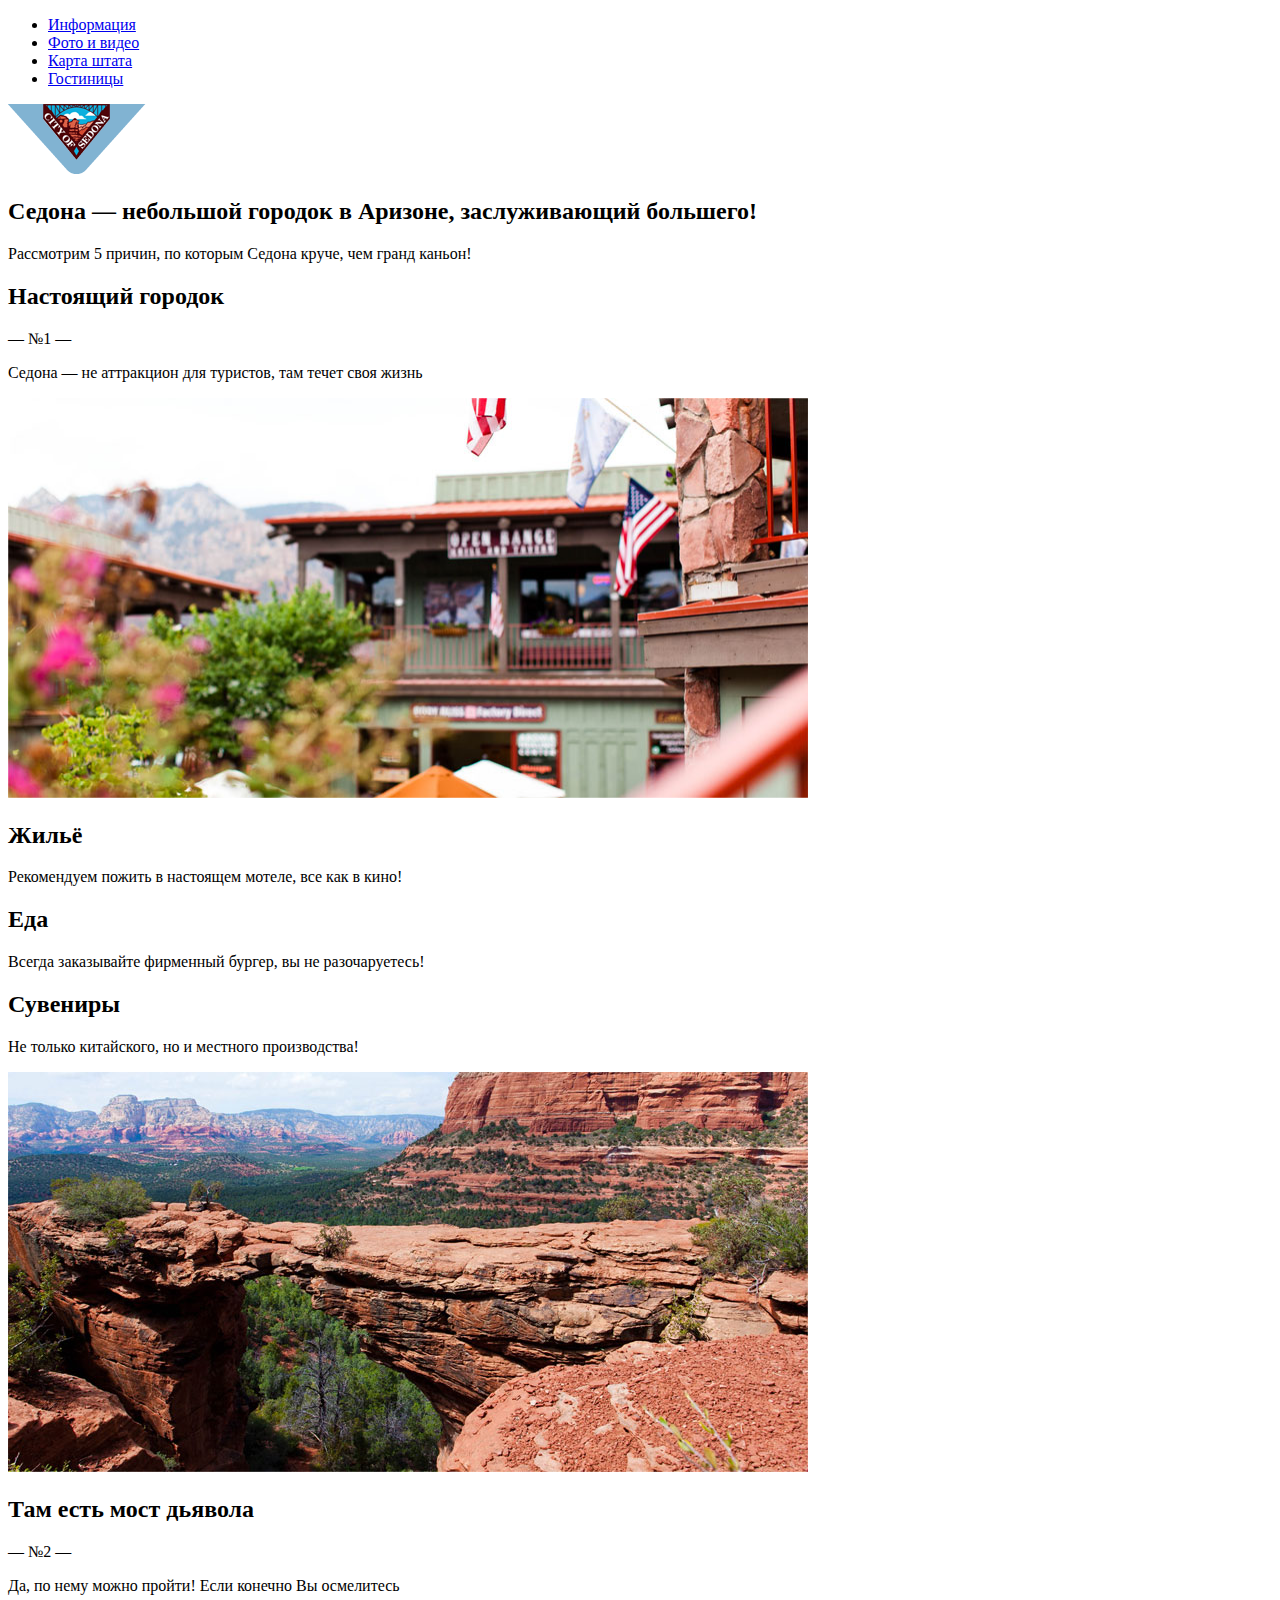
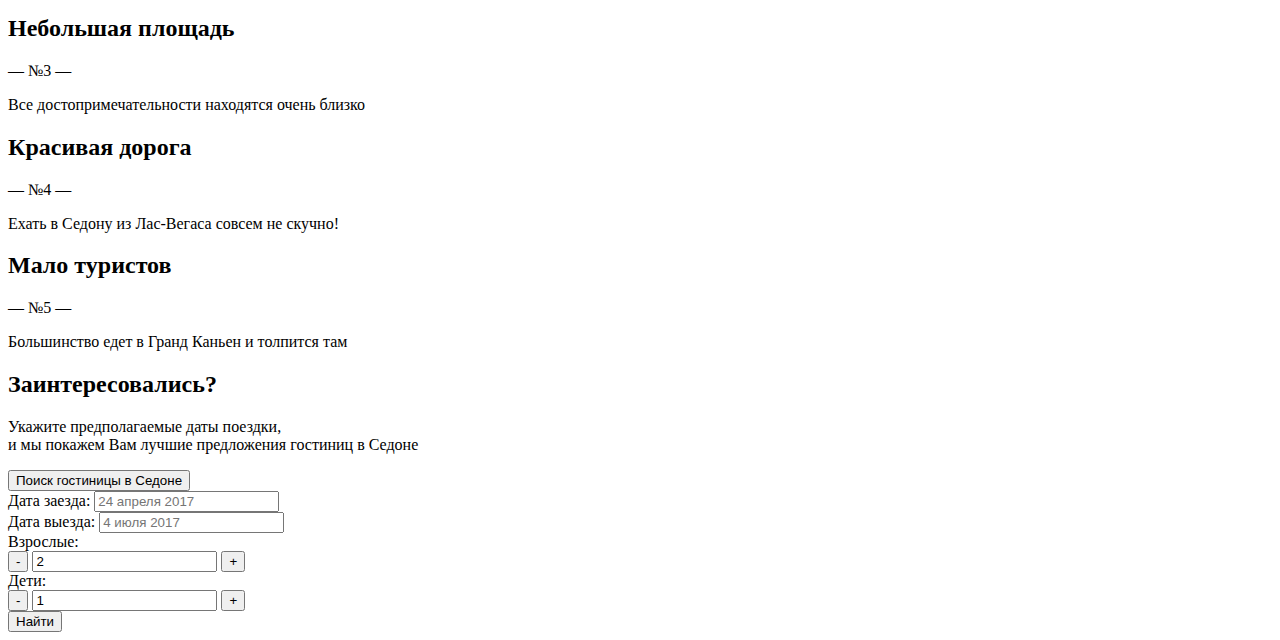
==== index.html @ 886ccf05 "done main" ====
<!DOCTYPE html>
<html lang="ru">
    <head>
        <meta charset="utf-8">
        <meta name="viewport" content="width=device-width, initial-scale=1.0">
        <title>Sedona</title>
        <link href="https://fonts.googleapis.com/css?family=PT+Sans:400,700&amp;subset=cyrillic" rel="stylesheet">
        <link href="css/normalize.css" rel="stylesheet">
        <link href="css/style-min.css" rel="stylesheet">
    </head>
    <body>
        <div class="container shadows">
            <header class="header">
                <ul class="header-main">
                    <li>
                        <a href="#">Информация</a>
                    </li>
                    <li>
                        <a href="#">Фото и видео</a>
                    </li>
                    <li>
                        <a href="#">Карта штата</a>
                    </li>
                    <li>
                        <a href="./catalog.html">Гостиницы</a>
                    </li>
                </ul>
                <a class="header-logo" href="">
                    <img src="img/header-logo.png" alt="логотип" width="138" height="70" >
                </a>
            </header>
            <main>
                <div class="intro">
                </div>
                <div class="info-city">
                    <h2>
                        Седона &#8212; небольшой городок в Аризоне, заслуживающий большего!
                    </h2>
                    <p>
                        Рассмотрим 5 причин, по которым Седона круче, чем гранд каньон!
                    </p>
                </div>

                <div class="cause clearfix"> 
                    <div class="overflow-hidden clearfix">
                        <div class="cause-tagline col-33">
                            <h2>
                                Настоящий
                                городок
                            </h2>
                            <span class="cause-number">
                                &#8212; №1 &#8212;
                            </span>
                            <p>
                                Седона &#8212; не аттракцион для туристов, там течет своя жизнь
                            </p>
                        </div>
                        <div class="cause-photo col-66">
                            <img src="img/real-town.jpg" width="800" height="400" alt="Настоящий городок Седона" >
                        </div> 
                    </div>
                    <div class="clearfix">
                        <div class="cause-description cause-housing col-33">
                            <h2>
                                Жильё
                            </h2>
                            <p>
                                Рекомендуем пожить в настоящем мотеле, все как в кино!
                            </p>
                        </div>
                        <div class="cause-description cause-food col-33">
                            <h2>
                                Еда
                            </h2>
                            <p>
                                Всегда заказывайте фирменный бургер, вы не разочаруетесь!
                            </p>
                        </div>
                        <div class="cause-description cause-souvenirs col-33">
                            <h2>
                                Сувениры
                            </h2>
                            <p>
                                Не только китайского, но и местного производства!
                            </p>
                        </div>
                    </div>

                    <div class="overflow-hidden clearfix">
                        <div class="cause-photo col-66">
                            <img src="img/devils-bridge.jpg" width="800" height="400" alt="Мост дьявола">
                        </div>
                        <div class="cause-tagline col-33">
                            <h2>
                                Там есть
                                мост&#160;дьявола
                            </h2>
                            <span class="cause-number">
                                &#8212; №2 &#8212; 
                            </span>
                            <p>
                                Да, по нему можно пройти! Если конечно Вы осмелитесь
                            </p>
                        </div>
                    </div>
                    <div class="cause-bg clearfix">
                        <div class="cause-description col-33">
                            <h2>
                                Небольшая площадь
                            </h2>
                            <span class="cause-number">
                                &#8212; №3 &#8212;
                            </span>
                            <p>
                                Все достопримечательности находятся очень близко
                            </p>
                        </div>
                        <div class="cause-description col-33">
                            <h2>
                                Красивая дорога
                            </h2>
                            <span class="cause-number">
                                &#8212; №4 &#8212;
                            </span>
                            <p>
                                Ехать в Седону из Лас-Вегаса совсем не скучно!
                            </p>
                        </div>
                        <div class="cause-description col-33">
                            <h2>
                                Мало туристов
                            </h2>
                            <span class="cause-number">
                                &#8212; №5 &#8212;
                            </span>
                            <p>
                                Большинство едет в Гранд Каньен и толпится там
                            </p>
                        </div>
                    </div>
                </div>
                <div class="search">
                    <h2>
                        Заинтересовались?
                    </h2>
                    <p>
                        Укажите предполагаемые даты поездки,<br>
                        и мы покажем Вам лучшие предложения гостиниц в Седоне
                    </p>
                    <button type="button" id="search" class="btn-search">Поиск гостиницы в Седоне</button>
                    <div class="search-modal">
                        <form class="serch-form clearfix" action="#" method="post">                            
                            <div class="fields">
                                <label for="arrival-date">Дата заезда:</label>
                                <input type="text" name="arrival-date"  id="arrival-date" placeholder="24 апреля 2017" required>
                                <span class="fields-after"></span>
                            </div>
                            <div class="fields">
                                <label for="departure-date">Дата выезда:</label>
                                <input type="text" name="departure-date" id="departure-date" placeholder="4 июля 2017" required>
                                <span class="fields-after"></span>
                            </div>
                            <div class="search-wrapper">
                                <label for="adults">Взрослые:</label>
                                <div class="adult">
                                    <button type="button" class="btn minus">-</button>
                                    <input type="text" name="adults" id="adults" value="2" onkeydown="fff(this)" onkeyup="fff(this)">
                                    <button type="button" class="btn plus">+</button> 
                                </div>
                            </div>
                            <div class="search-wrapper">
                                <label for="children">Дети:</label>
                                <div class="child">
                                    <button type="button" class="btn minus">-</button>
                                    <input type="text" name="children" id="children" value="1" onkeydown="fff(this)" onkeyup="fff(this)">
                                    <button type="button" class="btn plus">+</button> 
                                </div>
                            </div>                            
                            <input type="submit" value="Найти"> 
                        </form>
                    </div>                
                </div>
                <div id="map" class="map">
                </div>
            </main>
          
        </div>        
        <script src="js/script.js"></script>
        <script type="text/javascript" charset="utf-8" async src="https://api-maps.yandex.ru/services/constructor/1.0/js/?sid=bTldm9mbQFHavuE0OICBYLBrNIPztn8e&amp;width=100%25&amp;height=474&amp;id=map&amp;lang=ru_RU&amp;sourceType=constructor&amp;scroll=false;"></script>
    </body>
</html>
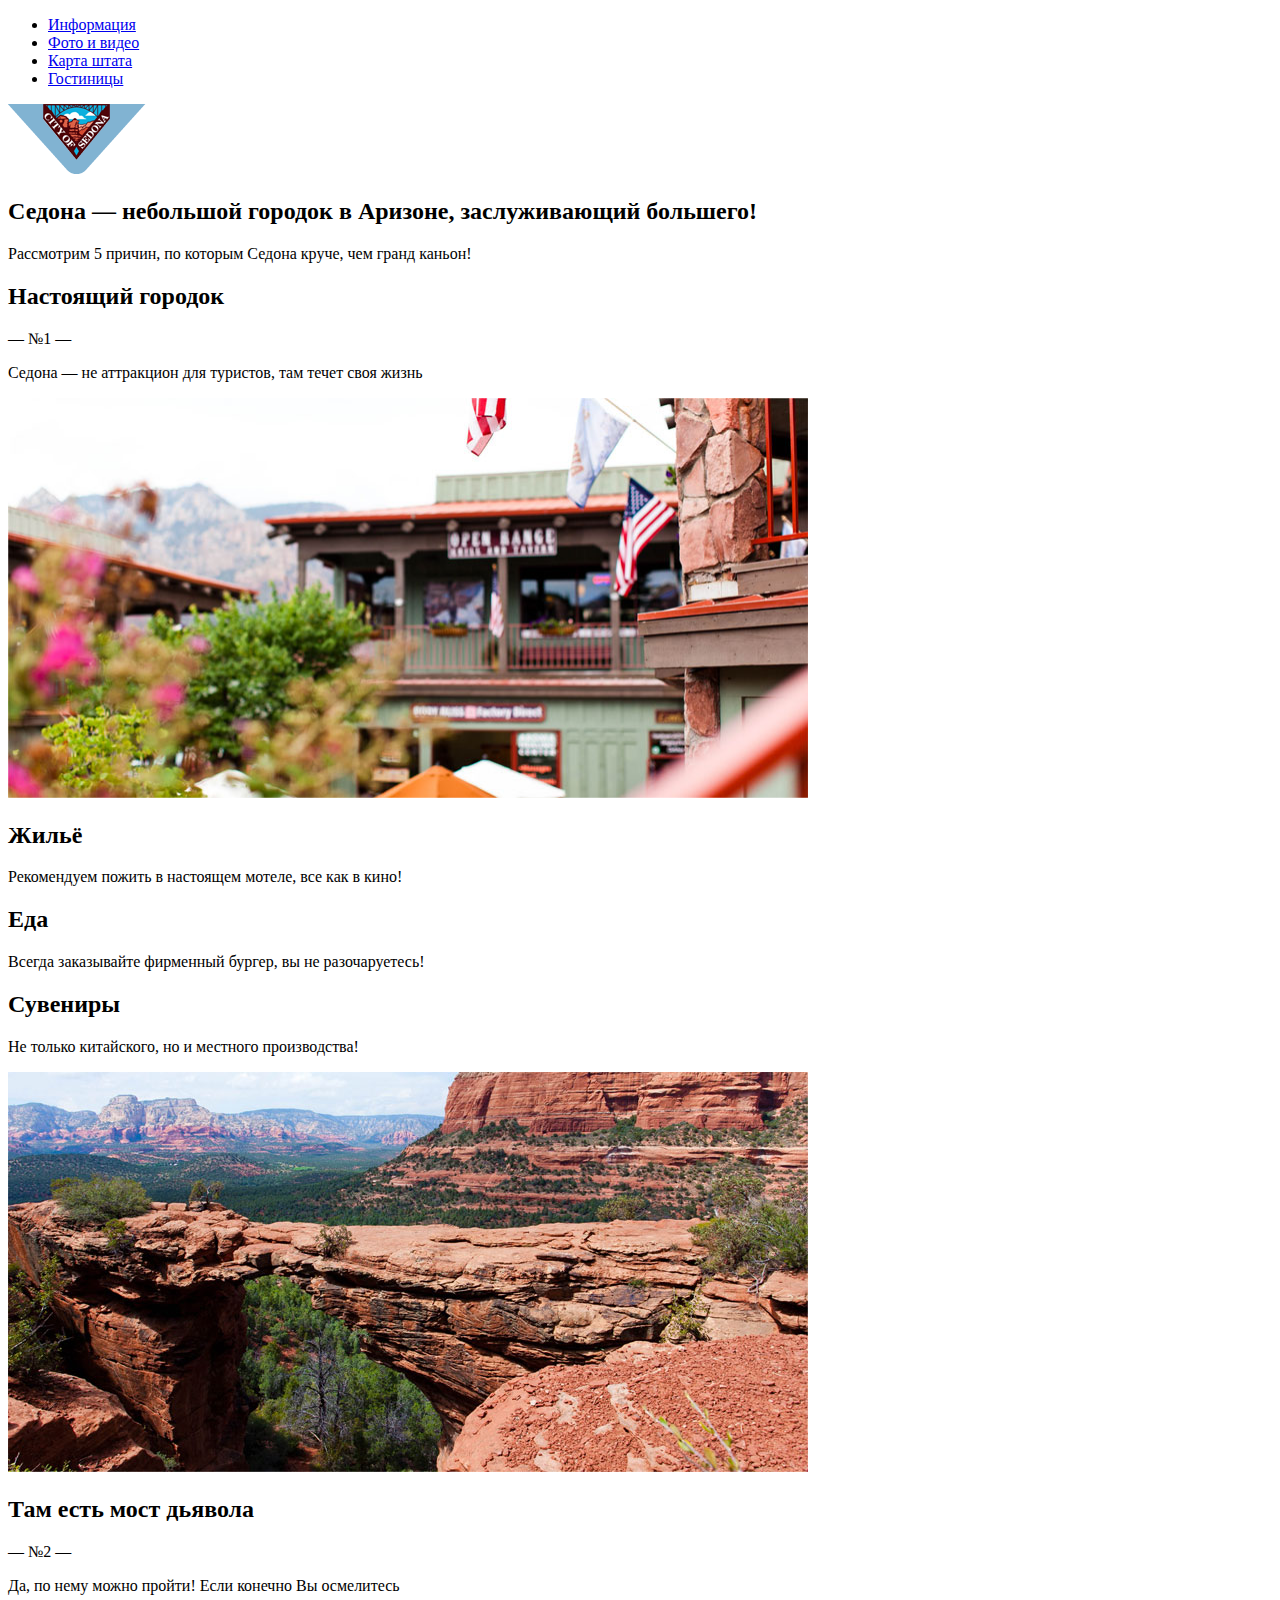
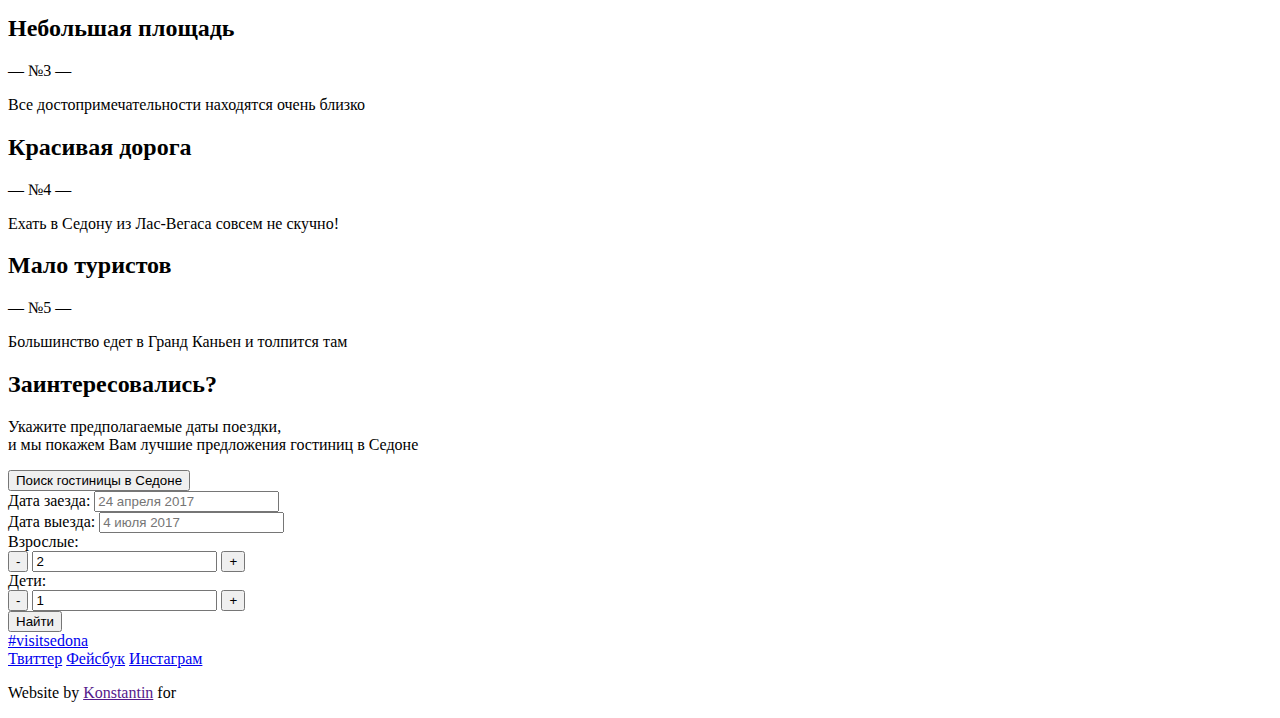
==== commit fe4081bd: "done full" ====
--- a/index.html
+++ b/index.html
@@ -183,7 +183,21 @@
                 <div id="map" class="map">
                 </div>
             </main>
-          
+            <footer class="footer clearfix">
+                <div class="col-33 footer-instagramm">
+                    <a href="#">
+                        #visitsedona
+                    </a>
+                </div>
+                <div class="col-33 footer-social">
+                    <a class="social-btn social-btn-tv" href="#">Твиттер</a>
+                    <a class="social-btn social-btn-fb" href="#">Фейсбук</a>
+                    <a class="social-btn social-btn-youtube" href="#">Инстаграм</a>
+                </div>
+                <div class="col-33 footer-copyright">
+                   <p class="copyright">Website by <a href="" class="" target="blank">Konstantin</a> for <a href="http://htmlacademy.ru/" class="academy" target="blank"></a></p>
+                </div>
+            </footer>
         </div>        
         <script src="js/script.js"></script>
         <script type="text/javascript" charset="utf-8" async src="https://api-maps.yandex.ru/services/constructor/1.0/js/?sid=bTldm9mbQFHavuE0OICBYLBrNIPztn8e&amp;width=100%25&amp;height=474&amp;id=map&amp;lang=ru_RU&amp;sourceType=constructor&amp;scroll=false;"></script>
